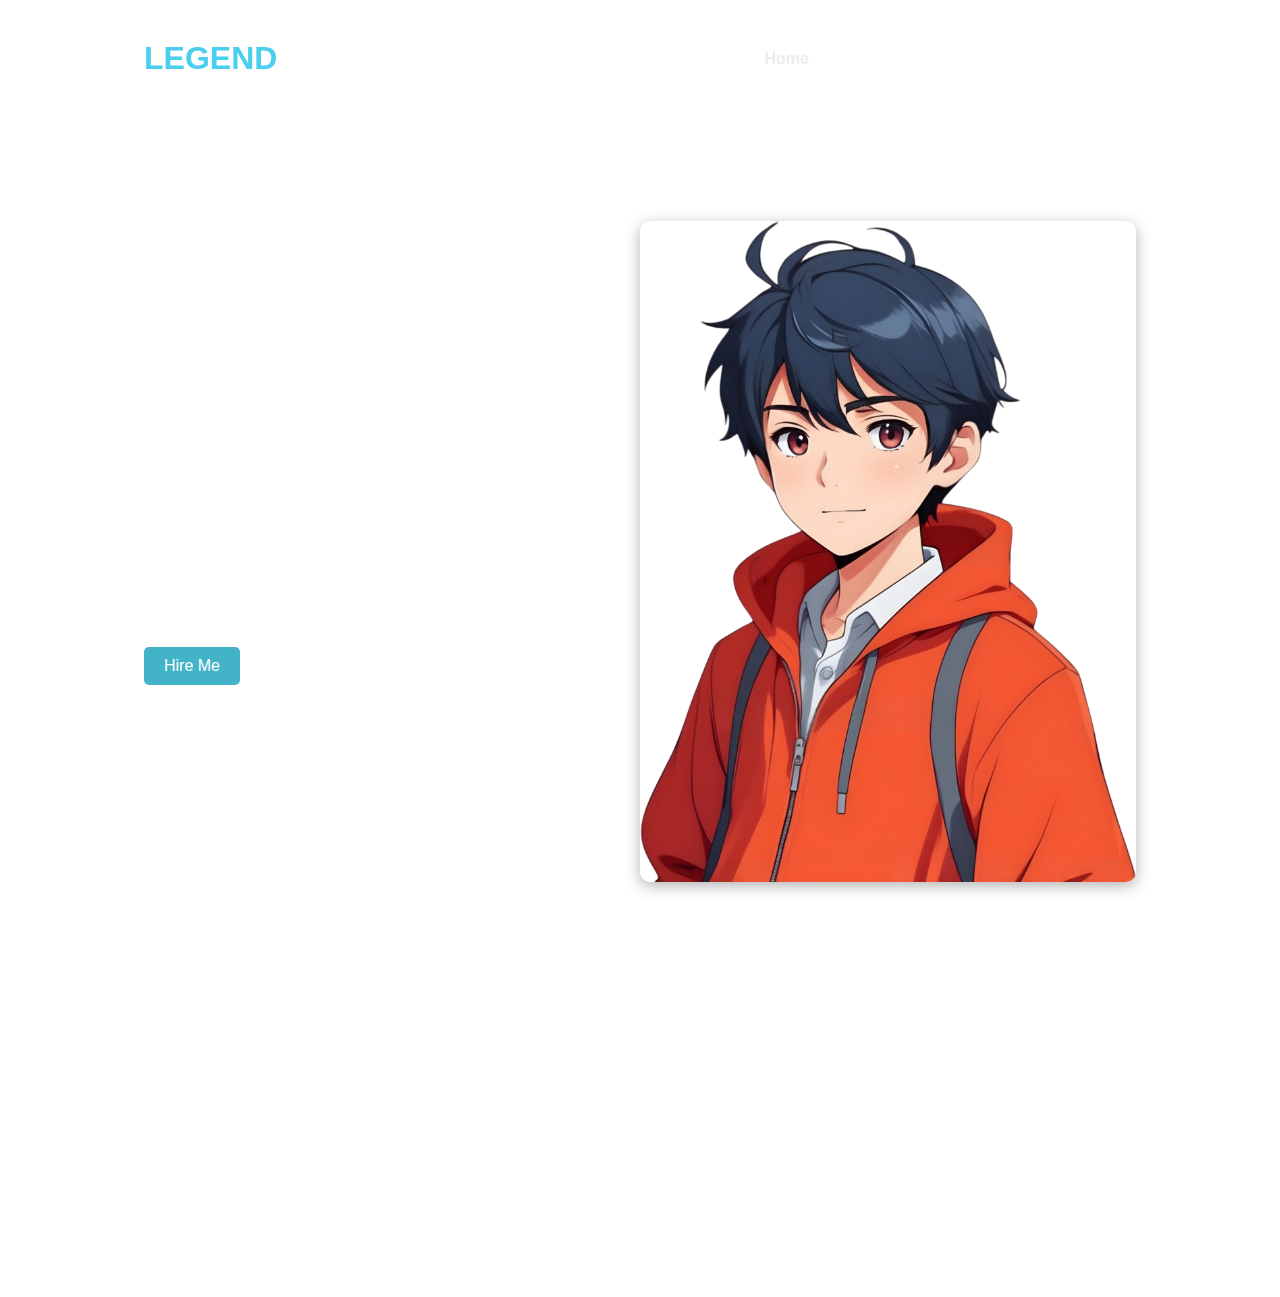
==== index.html @ 784e53d4 "index.html" ====
<!DOCTYPE html>
<html lang="en">
<head>
  <meta charset="UTF-8">
  <meta name="viewport" content="width=device-width, initial-scale=1.0">
  <title>Portfolio - UTHKARSH</title>
  <link rel="stylesheet" href="https://unpkg.com/aos@next/dist/aos.css" />
  <link rel="stylesheet" href="style.css">
  <link href='https://unpkg.com/boxicons@2.1.4/css/boxicons.min.css' rel='stylesheet'>
</head>
<body>
  <!-- Background Video -->
  <div class="video-container">
    <video autoplay loop muted playsinline class="back-vid">
      <source src="galaxy.mp4" type="video/mp4">
      Your browser does not support the video tag.
    </video>
  </div>

  <!-- Main Section -->
  <section class="main-section">
    <!-- Navigation Bar -->
    <nav>
      <h1 data-aos="zoom-in" data-aos-duration="1000">
        <span style="color: #4acfee;">LEGEND</span>Coders
      </h1>
      <ul>
        <li data-aos="fade-up" data-aos-duration="1000" data-aos-delay="100">
          <a class="active" href="#">Home</a>
        </li>
        <li data-aos="fade-up" data-aos-duration="1000" data-aos-delay="200">
          <a href="#">About</a>
        </li>
        <li data-aos="fade-up" data-aos-duration="1000" data-aos-delay="300">
          <a href="#">Projects</a>
        </li>
        <li data-aos="fade-up" data-aos-duration="1000" data-aos-delay="400">
          <a href="#">Skills</a>
        </li>
        <li data-aos="fade-up" data-aos-duration="1000" data-aos-delay="500">
          <a href="#">Contact</a>
        </li>
      </ul>
    </nav>

    <!-- Hero Section -->
    <div class="hero">
      <div class="hero-info">
        <h1 data-aos="fade-right" data-aos-duration="1000" data-aos-delay="700">
          Hi, I'm UTHKARSH
        </h1>
        <h2 data-aos="fade-left" data-aos-duration="1000" data-aos-delay="900">
          I'm a Developer
        </h2>
        <p data-aos="flip-down" data-aos-duration="1000" data-aos-delay="1000">
          Welcome to my portfolio! Here, I showcase my work and express my eagerness to learn innovative things. I'm also interested in participating in all sustainability initiatives.
        </p>
        <div class="Buttons">
          <button class="btn" data-aos="zoom-in-right" data-aos-duration="1000" data-aos-delay="1100">
            Hire Me
          </button>
          <ul class="ul-icons">
            <li>
              <a href="#" data-aos="fade-up" data-aos-duration="1000" data-aos-delay="1200">
                <i class='bx bxl-github'></i>
              </a>
            </li>
            <li>
              <a href="#" data-aos="fade-up" data-aos-duration="1000" data-aos-delay="1300">
                <i class='bx bxl-twitter'></i>
              </a>
            </li>
            <li>
              <a href="#" data-aos="fade-up" data-aos-duration="1000" data-aos-delay="1400">
                <i class='bx bxl-youtube'></i>
              </a>
            </li>
            <li>
              <a href="#" data-aos="fade-up" data-aos-duration="1000" data-aos-delay="1500">
                <i class='bx bxl-facebook-circle'></i>
              </a>
            </li>
          </ul>
        </div>
      </div>

      <!-- Hero Image -->
      <div class="hero-img" data-aos="zoom-in-left" data-aos-duration="2500">
        <img src="man1.png" alt="UTHKARSH - Developer">
      </div>
    </div>

    <!-- Info Section -->
    <div class="info-sec">
      <div class="info-card" data-aos="fade-in" data-aos-duration="1000" data-aos-delay="1600">
        <h1>4+</h1>
        <p>Years of <br> Experience</p>
      </div>
      <div class="info-card" data-aos="fade-in" data-aos-duration="1000" data-aos-delay="1700">
        <h1>7+</h1>
        <p>Technical <br> Skills</p>
      </div>
      <div class="info-card" data-aos="fade-in" data-aos-duration="1000" data-aos-delay="1800">
        <h1>50+</h1>
        <p>Projects <br> Completed</p>
      </div>
      <div class="info-card" data-aos="fade-in" data-aos-duration="1000" data-aos-delay="1900">
        <h1>80+</h1>
        <p>Satisfied <br> Clients</p>
      </div>
    </div>
  </section>

  <!-- AOS Initialization -->
  <script src="https://unpkg.com/aos@next/dist/aos.js"></script>
  <script>
    AOS.init();
  </script>
</body>
</html>
---- style.css ----
/* General Reset */
* {
    margin: 0;
    padding: 0;
    box-sizing: border-box;
    font-family: 'Arial', sans-serif;
  }
  
  /* Body Styling */
  body {
    color: white;
    overflow-x: hidden;
  }
  
  /* Video Background */
  .video-container {
    position: fixed;
    top: 0;
    left: 0;
    width: 100%;
    height: 100%;
    z-index: -1;
    overflow: hidden;
  }
  
  .back-vid {
    min-width: 100%;
    min-height: 100%;
    object-fit: cover;
    position: absolute;
    top: 50%;
    left: 50%;
    transform: translate(-50%, -50%);
  }
  
  /* Main Section */
  .main-section {
    position: relative;
    z-index: 1;
    padding: 20px;
  }
  
  /* Navigation Bar */
  nav {
    display: flex;
    justify-content: space-between;
    align-items: center;
    padding: 20px 10%;
  }
  
  nav h1 {
    font-size: 2rem;
    font-weight: bold;
  }
  
  nav ul {
    display: flex;
    list-style: none;
  }
  
  nav ul li {
    margin: 0 15px;
  }
  
  nav ul li a {
    color: white;
    text-decoration: none;
    font-size: 1rem;
    transition: color 0.3s ease;
  }
  
  nav ul li a:hover {
    color: #4acfee;
  }
  
  nav ul li a.active {
    color: #eaeded;
    font-weight: bold;
  }
  
  /* Hero Section */
  .hero {
    display: flex;
    justify-content: space-between;
    align-items: center;
    padding: 10% 10%;
  }
  
  .hero-info {
    max-width: 50%;
  }
  
  .hero-info h1 {
    font-size: 3rem;
    margin-bottom: 10px;
  }
  
  .hero-info h2 {
    font-size: 2rem;
    margin-bottom: 20px;
  }
  
  .hero-info p {
    font-size: 1rem;
    line-height: 1.5;
    margin-bottom: 30px;
  }
  
  .Buttons {
    display: flex;
    align-items: center;
  }
  
  .btn {
    background-color: #43b3c7;
    color: white;
    padding: 10px 20px;
    border: none;
    border-radius: 5px;
    font-size: 1rem;
    cursor: pointer;
    transition: background-color 0.3s ease;
  }
  
  .btn:hover {
    background-color: #3aa8c7;
  }
  
  .ul-icons {
    display: flex;
    list-style: none;
    margin-left: 20px;
  }
  
  .ul-icons li {
    margin: 0 10px;
  }
  
  .ul-icons li a {
    color: white;
    font-size: 1.5rem;
    transition: color 0.3s ease;
  }
  
  .ul-icons li a:hover {
    color: #4acfee;
  }
  
  .hero-img img {
    max-width: 100%;
    height: auto;
    border-radius: 10px;
    box-shadow: 0 4px 15px rgba(0, 0, 0, 0.3);
  }
  
  /* Info Section */
  .info-sec {
    display: flex;
    justify-content: space-around;
    padding: 5% 10%;
  }
  
  .info-card {
    text-align: center;
    background-color: rgba(74, 207, 238, 0.1);
    padding: 20px;
    border-radius: 10px;
    transition: transform 0.3s ease;
  }
  
  .info-card:hover {
    transform: translateY(-10px);
  }
  
  .info-card h1 {
    font-size: 2.5rem;
    margin-bottom: 10px;
  }
  
  .info-card p {
    font-size: 1rem;
    line-height: 1.5;
  }
  
  /* Responsive Design */
  @media (max-width: 768px) {
    nav {
      flex-direction: column;
      align-items: flex-start;
    }
  
    nav ul {
      margin-top: 10px;
    }
  
    .hero {
      flex-direction: column;
      text-align: center;
      padding: 20% 10%;
    }
  
    .hero-info {
      max-width: 100%;
    }
  
    .hero-img {
      margin-top: 20px;
    }
  
    .info-sec {
      flex-direction: column;
      align-items: center;
    }
  
    .info-card {
      margin-bottom: 20px;
      width: 80%;
    }
  }
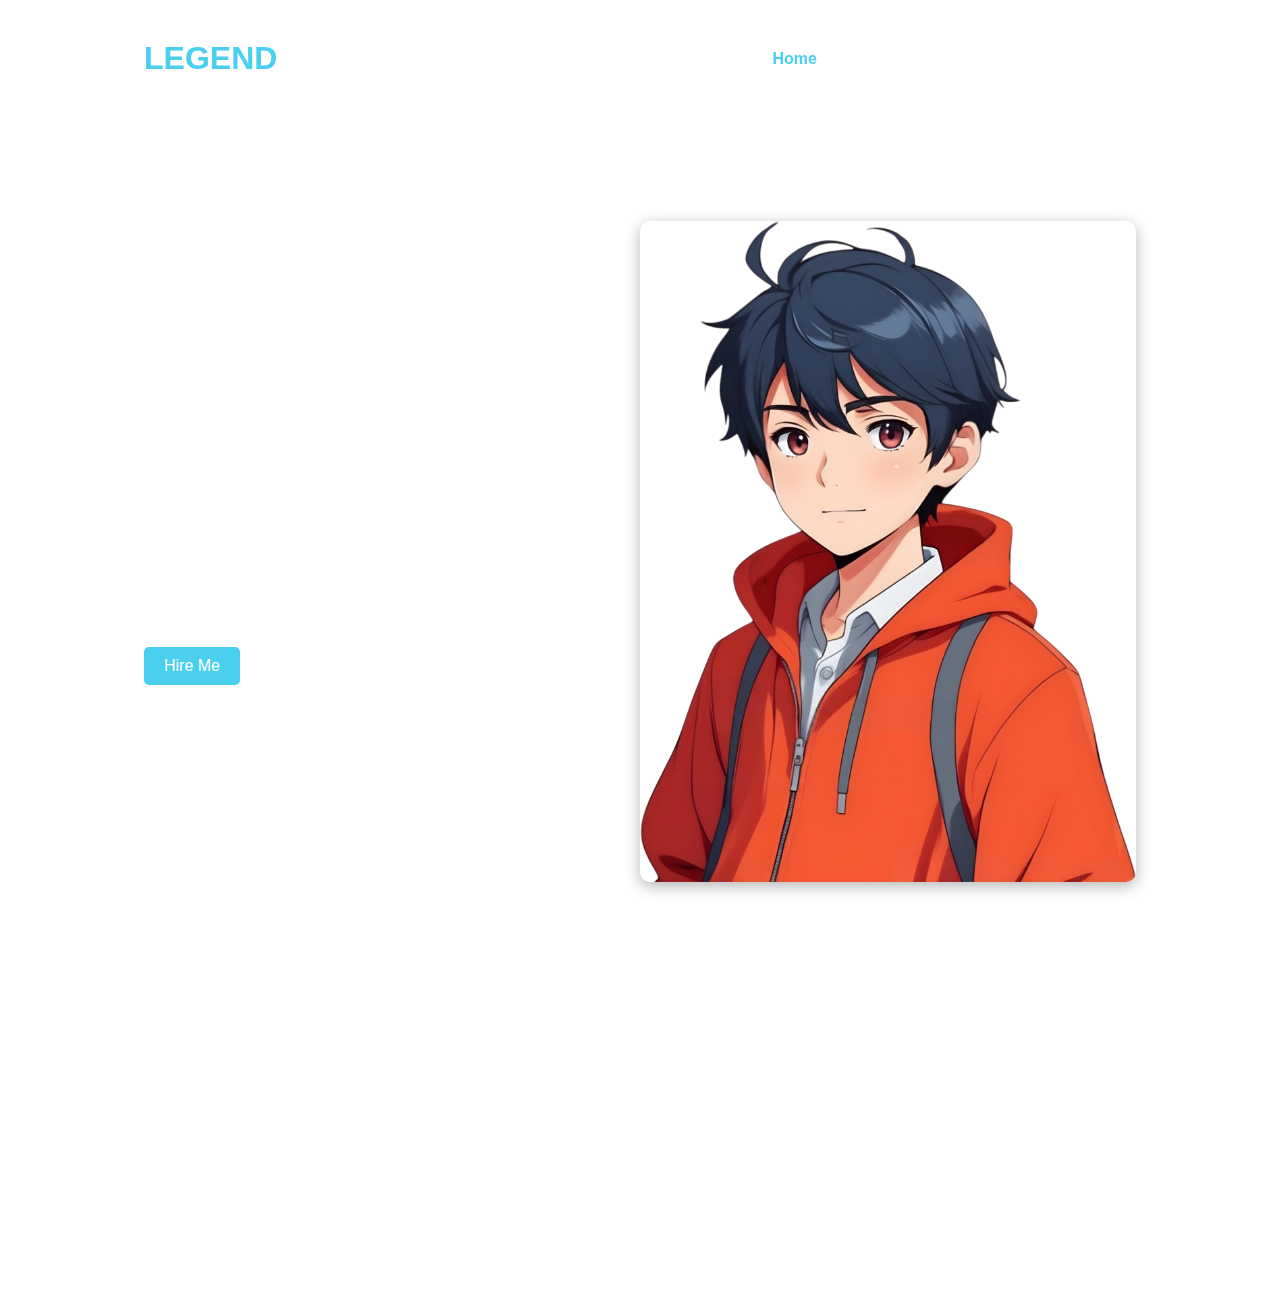
==== commit f784abfb: "Add files via upload" ====
--- a/index.html
+++ b/index.html
@@ -26,19 +26,19 @@
       </h1>
       <ul>
         <li data-aos="fade-up" data-aos-duration="1000" data-aos-delay="100">
-          <a class="active" href="#">Home</a>
+          <a class="active" href="index.html">Home</a>
         </li>
         <li data-aos="fade-up" data-aos-duration="1000" data-aos-delay="200">
-          <a href="#">About</a>
+          <a href="about.html">About</a>
         </li>
         <li data-aos="fade-up" data-aos-duration="1000" data-aos-delay="300">
-          <a href="#">Projects</a>
+          <a href="projects.html">Project</a>
         </li>
         <li data-aos="fade-up" data-aos-duration="1000" data-aos-delay="400">
-          <a href="#">Skills</a>
+          <a href="skills.html">Skills</a>
         </li>
         <li data-aos="fade-up" data-aos-duration="1000" data-aos-delay="500">
-          <a href="#">Contact</a>
+          <a href="contact.html">Contact</a>
         </li>
       </ul>
     </nav>
@@ -117,4 +117,4 @@
     AOS.init();
   </script>
 </body>
-</html>
+</html>--- a/style.css
+++ b/style.css
@@ -74,7 +74,7 @@
   }
   
   nav ul li a.active {
-    color: #eaeded;
+    color: #4acfee;
     font-weight: bold;
   }
   
@@ -112,7 +112,7 @@
   }
   
   .btn {
-    background-color: #43b3c7;
+    background-color: #4acfee;
     color: white;
     padding: 10px 20px;
     border: none;
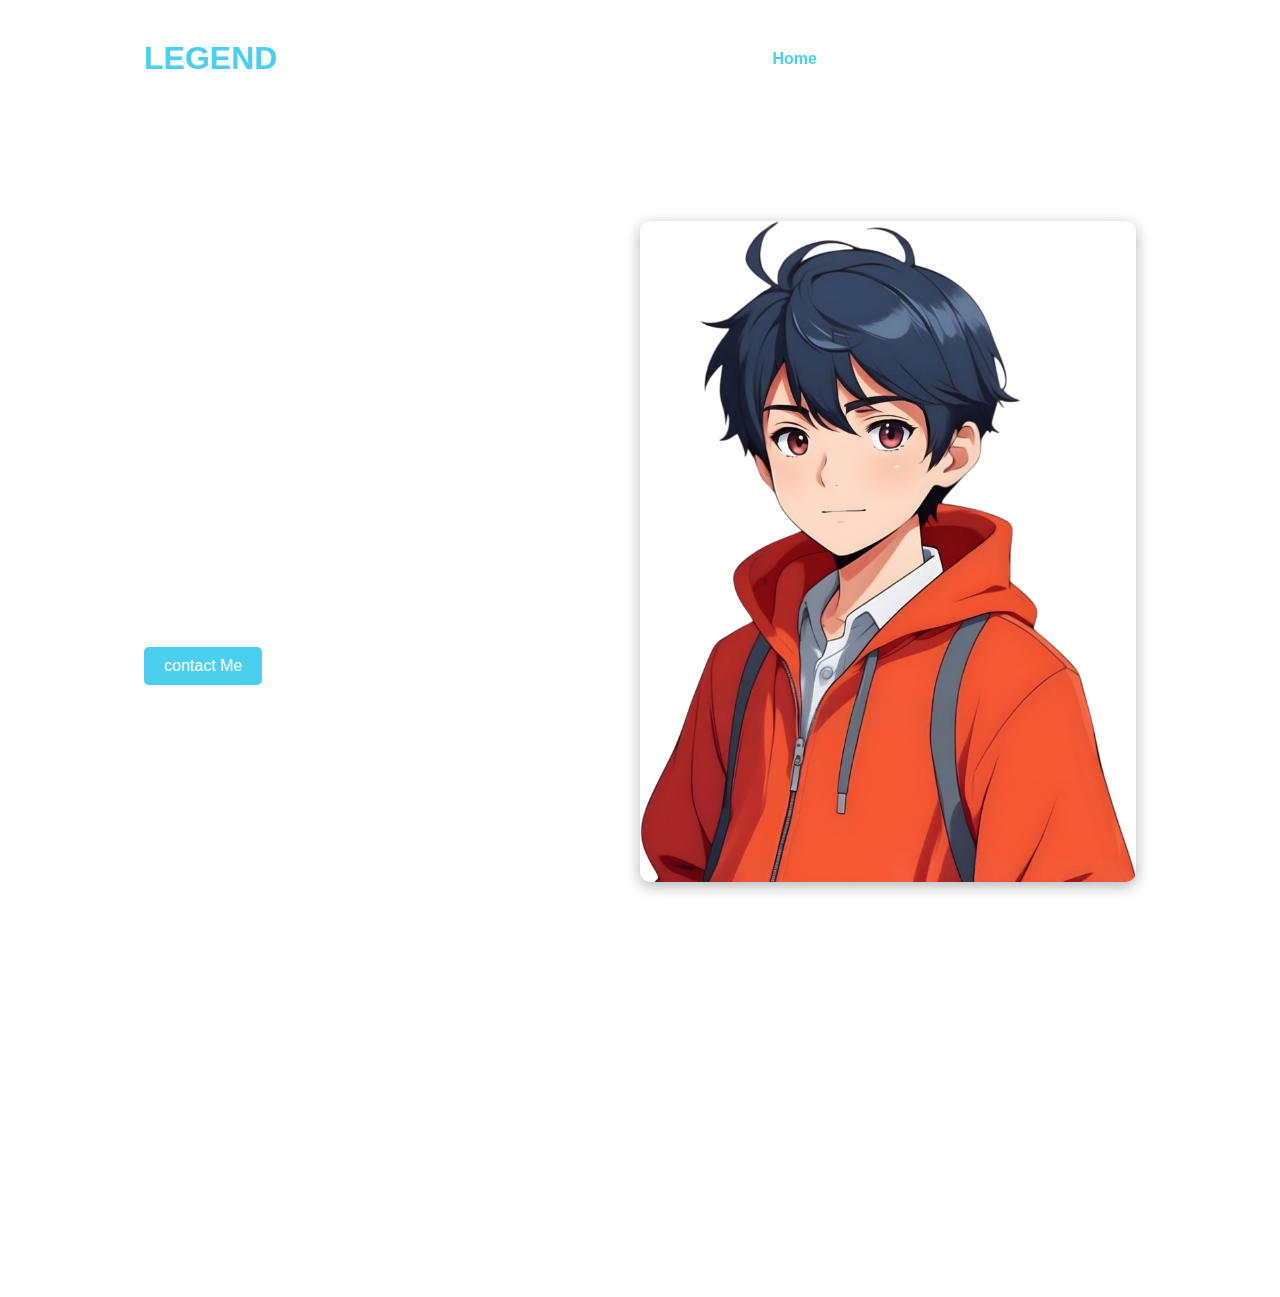
==== commit cb2d679a: "index.html" ====
--- a/index.html
+++ b/index.html
@@ -57,7 +57,7 @@
         </p>
         <div class="Buttons">
           <button class="btn" data-aos="zoom-in-right" data-aos-duration="1000" data-aos-delay="1100">
-            Hire Me
+            contact Me
           </button>
           <ul class="ul-icons">
             <li>
@@ -93,19 +93,19 @@
     <!-- Info Section -->
     <div class="info-sec">
       <div class="info-card" data-aos="fade-in" data-aos-duration="1000" data-aos-delay="1600">
-        <h1>4+</h1>
-        <p>Years of <br> Experience</p>
+        <h1>1</h1>
+        <p> N.o of <br>Hackathons participated</p>
       </div>
       <div class="info-card" data-aos="fade-in" data-aos-duration="1000" data-aos-delay="1700">
-        <h1>7+</h1>
+        <h1>2+</h1>
         <p>Technical <br> Skills</p>
       </div>
       <div class="info-card" data-aos="fade-in" data-aos-duration="1000" data-aos-delay="1800">
-        <h1>50+</h1>
+        <h1>5+</h1>
         <p>Projects <br> Completed</p>
       </div>
       <div class="info-card" data-aos="fade-in" data-aos-duration="1000" data-aos-delay="1900">
-        <h1>80+</h1>
+        <h1>3+</h1>
         <p>Satisfied <br> Clients</p>
       </div>
     </div>
@@ -117,4 +117,4 @@
     AOS.init();
   </script>
 </body>
-</html>+</html>
--- a/style.css
+++ b/style.css
@@ -216,4 +216,4 @@
       margin-bottom: 20px;
       width: 80%;
     }
-  }+  }
